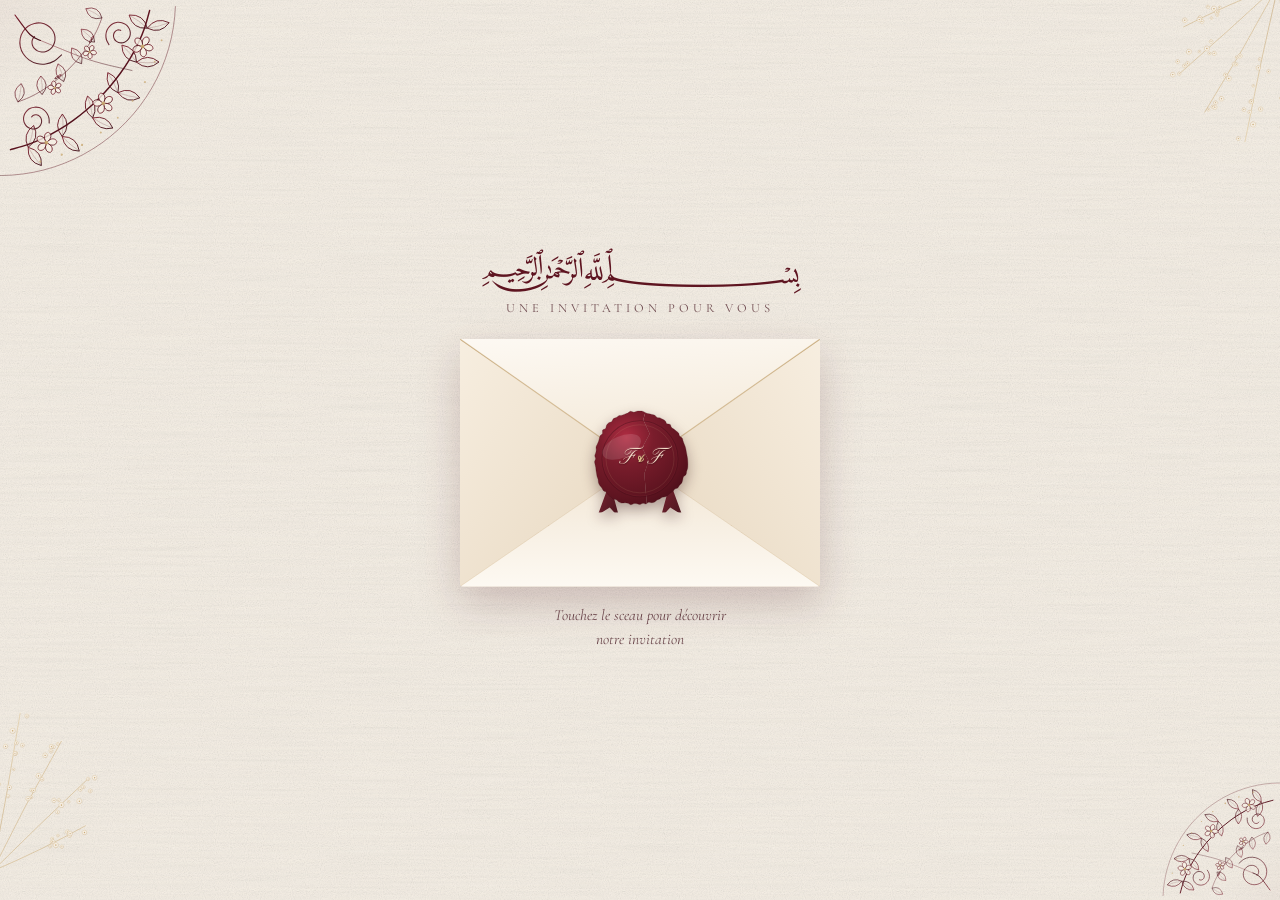
==== index.html @ d143662f "Invitation de mariage : faire-part numérique (enveloppe, 7 chapitres, RSVP)" ====
<!doctype html>
<html lang="fr" class="verrouille">
<head>
  <meta charset="utf-8">
  <meta name="viewport" content="width=device-width, initial-scale=1, viewport-fit=cover">
  <title>Ibrahima &amp; Fatima · 31 octobre 2026</title>
  <meta name="description" content="Ibrahima et Fatima ont la joie de vous inviter à leur union, le samedi 31 octobre 2026 à la Maison Madera, Almadies, Dakar.">
  <meta name="theme-color" content="#f6efe4">
  <meta property="og:type" content="website">
  <meta property="og:site_name" content="Ibrahima &amp; Fatima">
  <meta property="og:locale" content="fr_FR">
  <meta property="og:url" content="https://ibfaye-senatiq.github.io/invitation/">
  <meta property="og:title" content="Ibrahima &amp; Fatima · 31 octobre 2026">
  <meta property="og:description" content="Une belle histoire commence… Nous avons la joie de vous inviter à notre union.">
  <meta property="og:image" content="https://ibfaye-senatiq.github.io/invitation/assets/apercu.png">
  <meta property="og:image:width" content="1200">
  <meta property="og:image:height" content="630">
  <meta property="og:image:alt" content="Ibrahima &amp; Fatima — 31 octobre 2026">
  <meta name="twitter:card" content="summary_large_image">
  <meta name="robots" content="noindex">

  <link rel="preconnect" href="https://fonts.googleapis.com">
  <link rel="preconnect" href="https://fonts.gstatic.com" crossorigin>
  <link href="https://fonts.googleapis.com/css2?family=Amiri:wght@400;700&family=Cormorant+Garamond:ital,wght@0,400;0,500;0,600;1,400;1,500&family=Pinyon+Script&display=swap" rel="stylesheet">
  <link rel="stylesheet" href="style.css">
</head>
<body>

  <!-- ============ ÉCRAN DE CHARGEMENT ============ -->
  <div class="chargeur" id="chargeur" aria-hidden="true">
    <span class="monogramme">I<span>&amp;</span>F</span>
  </div>

  <!-- ============ 1 · L'ENVELOPPE ============ -->
  <section class="intro" id="intro" aria-label="Ouvrir l’invitation">
    <img class="filigrane coin tl" src="assets/filigrane-coin.svg" alt="">
    <img class="filigrane coin br petit" src="assets/filigrane-coin.svg" alt="">
    <img class="gypsophile gyps-hd" src="assets/gypsophile.svg" alt="">
    <img class="gypsophile gyps-bg" src="assets/gypsophile.svg" alt="">

    <div class="intro-interieur">
      <p class="bismillah" lang="ar" dir="rtl">&#xFDFD;</p>
      <p class="sur-titre">Une invitation pour vous</p>

      <div class="enveloppe" id="enveloppe">
        <!-- dos de l'enveloppe -->
        <svg class="env-fond" viewBox="0 0 320 220" preserveAspectRatio="none" aria-hidden="true">
          <defs>
            <linearGradient id="gradFond" x1="0" y1="0" x2=".4" y2="1">
              <stop offset="0" stop-color="#fdf8f1"/><stop offset="1" stop-color="#efe2cd"/>
            </linearGradient>
          </defs>
          <rect width="320" height="220" fill="url(#gradFond)"/>
        </svg>

        <!-- la lettre qui sort -->
        <div class="lettre" id="lettre">
          <div class="lettre-interieur">
            <span class="lettre-nom" data-cfg="prenoms.a">Ibrahima</span>
            <span class="lettre-amp">&amp;</span>
            <span class="lettre-nom" data-cfg="prenoms.b">Fatima</span>
            <span class="lettre-date" data-cfg="dateCourte">31 · 10 · 2026</span>
          </div>
        </div>

        <!-- poche avant -->
        <svg class="env-poche" viewBox="0 0 320 220" preserveAspectRatio="none" aria-hidden="true">
          <defs>
            <linearGradient id="gradPliG" x1="0" y1="0" x2="1" y2="1">
              <stop offset="0" stop-color="#f7eee0"/><stop offset="1" stop-color="#e7d7bf"/>
            </linearGradient>
            <linearGradient id="gradPliD" x1="1" y1="0" x2="0" y2="1">
              <stop offset="0" stop-color="#f7eee0"/><stop offset="1" stop-color="#e7d7bf"/>
            </linearGradient>
            <linearGradient id="gradPoche" x1="0" y1="1" x2="0" y2="0">
              <stop offset="0" stop-color="#fdf9f2"/><stop offset="1" stop-color="#f1e5d3"/>
            </linearGradient>
          </defs>
          <path d="M0 0 L160 110 L0 220 Z" fill="url(#gradPliG)"/>
          <path d="M320 0 L160 110 L320 220 Z" fill="url(#gradPliD)"/>
          <path d="M0 220 L160 110 L320 220 Z" fill="url(#gradPoche)"/>
          <path d="M0 0 L160 110 L320 0" fill="none" stroke="#b58f55" stroke-opacity=".45" stroke-width="1"/>
          <path d="M0 220 L160 110 L320 220" fill="none" stroke="#b58f55" stroke-opacity=".22" stroke-width=".8"/>
        </svg>

        <!-- rabat (deux faces pour l'animation 3D) -->
        <div class="rabat" id="rabat">
          <div class="rabat-face">
            <svg viewBox="0 0 320 112" preserveAspectRatio="none" aria-hidden="true">
              <defs>
                <linearGradient id="gradRabat" x1="0" y1="0" x2=".25" y2="1">
                  <stop offset="0" stop-color="#fdf9f3"/><stop offset="1" stop-color="#f3e8d7"/>
                </linearGradient>
              </defs>
              <path d="M0 0 H320 L160 112 Z" fill="url(#gradRabat)"/>
              <path d="M0 0 L160 112 L320 0" fill="none" stroke="#b58f55" stroke-opacity=".5" stroke-width="1"/>
            </svg>
          </div>
          <div class="rabat-dos">
            <svg viewBox="0 0 320 112" preserveAspectRatio="none" aria-hidden="true">
              <path d="M0 0 H320 L160 112 Z" fill="#e8d9c2"/>
              <path d="M0 0 L160 112 L320 0" fill="none" stroke="#b58f55" stroke-opacity=".3" stroke-width=".8"/>
            </svg>
          </div>
        </div>

        <!-- sceau de cire -->
        <div class="sceau-zone">
          <button class="sceau" id="sceau" type="button" aria-label="Ouvrir l’invitation">
            <img class="sceau-moitie sceau-gauche" src="assets/sceau.svg" alt="">
            <img class="sceau-moitie sceau-droite" src="assets/sceau.svg" alt="">
            <span class="sceau-monogramme" aria-hidden="true">I<b>&amp;</b>F</span>
          </button>
        </div>
      </div>

      <p class="indice" id="indice">Touchez le sceau pour découvrir<br>notre invitation</p>
    </div>
  </section>

  <!-- ============ LE SITE ============ -->
  <div class="site" id="site" aria-hidden="true">
    <div class="progression" aria-hidden="true"><i id="progression-barre"></i></div>

    <button class="bouton-menu" id="bouton-menu" type="button" aria-label="Ouvrir le menu" aria-expanded="false" aria-controls="menu">
      <span></span><span></span><span></span>
    </button>

    <nav class="menu" id="menu" aria-label="Sommaire">
      <div class="monogramme monogramme-menu" aria-hidden="true">I<span>&amp;</span>F</div>
      <div class="ornement ornement-clair" aria-hidden="true"><i></i><b></b><i></i></div>
      <ul>
        <li><a href="#accueil">Accueil</a></li>
        <li><a href="#notre-jour">Notre jour</a></li>
        <li><a href="#programme">Programme</a></li>
        <li><a href="#localisation">Localisation</a></li>
        <li><a href="#rsvp">RSVP</a></li>
      </ul>
      <p class="menu-date" data-cfg="dateCourte">31 · 10 · 2026</p>
    </nav>

    <main id="defilement">
      <!-- 2 · ACCUEIL -->
      <section class="panneau" id="accueil">
        <img class="filigrane coin tl" src="assets/filigrane-coin.svg" alt="">
        <img class="filigrane coin tr petit" src="assets/filigrane-coin.svg" alt="">

        <div class="panneau-interieur apparait">
          <p class="bismillah" lang="ar" dir="rtl">&#xFDFD;</p>
          <p class="sur-titre" data-cfg="textes.surTitreAccueil">Une belle histoire commence…</p>
          <h1 class="noms">
            <span data-cfg="prenoms.a">Ibrahima</span>
            <span class="amp">&amp;</span>
            <span data-cfg="prenoms.b">Fatima</span>
          </h1>
          <p class="sur-titre double" data-cfg="textes.sousTitreAccueil">ont la joie de vous inviter<br>à leur union</p>

          <div class="ornement" aria-hidden="true"><i></i><b></b><i></i></div>

          <p class="date-maitresse" data-cfg="dateLongue">Samedi 31 octobre 2026</p>
          <p class="sous-titre">
            <span data-cfg="heure">À partir de 16h</span><br>
            <span data-cfg="lieu.nom">Maison Madera</span> · <span data-cfg="lieu.detail">Almadies, Dakar · Sénégal</span>
          </p>

          <div class="compte-a-rebours" id="compte-a-rebours" aria-live="polite">
            <div><strong data-cd="j">--</strong><span>jours</span></div>
            <div><strong data-cd="h">--</strong><span>heures</span></div>
            <div><strong data-cd="m">--</strong><span>minutes</span></div>
          </div>

          <a class="bouton" href="#notre-jour">Découvrir notre jour
            <svg viewBox="0 0 24 24" aria-hidden="true"><path d="M5 12h14M13 6l6 6-6 6"/></svg>
          </a>
        </div>
      </section>

      <!-- 3 · NOTRE JOUR -->
      <section class="panneau panneau-photo" id="notre-jour">
        <div class="photo-haut" id="photo-haut" hidden></div>

        <div class="panneau-interieur apparait">
          <h2>Notre jour</h2>
          <div class="ornement" aria-hidden="true"><i></i><b></b><i></i></div>
          <p class="texte" data-cfg="textes.intro.0">Après un chemin guidé par la foi, le respect et l’amour, nous avons choisi de nous unir devant Allah et nos proches.</p>
          <p class="texte" data-cfg="textes.intro.1">Nous serions honorés de votre présence pour partager ce moment précieux avec nous.</p>
          <img class="gypsophile gyps-centre" src="assets/gypsophile.svg" alt="">
        </div>
      </section>

      <!-- 4 · PROGRAMME -->
      <section class="panneau" id="programme">
        <img class="filigrane coin tl petit" src="assets/filigrane-coin.svg" alt="">

        <div class="panneau-interieur apparait">
          <h2>Le programme</h2>
          <div class="ornement" aria-hidden="true"><i></i><b></b><i></i></div>
          <p class="sous-titre" data-cfg="programme.jour">Samedi 31 octobre 2026</p>
          <ol class="deroule" id="deroule"></ol>
        </div>
      </section>

      <!-- 5 · LOCALISATION -->
      <section class="panneau" id="localisation">

        <div class="panneau-interieur apparait">
          <h2>Localisation</h2>
          <div class="ornement" aria-hidden="true"><i></i><b></b><i></i></div>

          <div class="cadre-carte">
            <iframe id="carte" title="Plan d’accès" loading="lazy" referrerpolicy="no-referrer-when-downgrade"></iframe>
          </div>

          <p class="lieu">
            <svg viewBox="0 0 24 24" aria-hidden="true"><path d="M12 22s7-6.3 7-12a7 7 0 1 0-14 0c0 5.7 7 12 7 12z"/><circle cx="12" cy="10" r="2.5"/></svg>
            <span><strong data-cfg="lieu.nom">Maison Madera</strong><br><span data-cfg="lieu.detail">Almadies, Dakar · Sénégal</span></span>
          </p>

          <a class="bouton bouton-large" id="itineraire" href="#" target="_blank" rel="noopener">
            Voir l’itinéraire
            <svg viewBox="0 0 24 24" aria-hidden="true"><path d="M3 11l18-8-8 18-2-8z"/></svg>
          </a>
          <button class="lien-bouton" id="autres-applis" type="button">Ouvrir avec une autre application</button>
        </div>
      </section>

      <!-- 6 · RSVP -->
      <section class="panneau" id="rsvp">
        <img class="filigrane coin tr petit" src="assets/filigrane-coin.svg" alt="">

        <div class="panneau-interieur apparait">
          <h2>RSVP</h2>
          <div class="ornement" aria-hidden="true"><i></i><b></b><i></i></div>
          <p class="texte" data-cfg="textes.rsvp">Merci de nous confirmer votre présence<br>afin que nous puissions vous accueillir au mieux.</p>

          <form class="formulaire" id="formulaire-rsvp" novalidate>
            <label class="champ">
              <svg viewBox="0 0 24 24" aria-hidden="true"><circle cx="12" cy="8" r="4"/><path d="M4 21c0-4 4-6 8-6s8 2 8 6"/></svg>
              <input type="text" name="nom" id="rsvp-nom" placeholder="Nom et prénom *" autocomplete="name" required>
            </label>

            <fieldset class="choix">
              <legend class="sr-only">Serez-vous présent(e) ?</legend>
              <label class="option">
                <input type="radio" name="presence" id="rsvp-oui" value="Présent(e)">
                <span>Présent(e)</span>
              </label>
              <label class="option">
                <input type="radio" name="presence" id="rsvp-non" value="Absent(e)">
                <span>Absent(e)</span>
              </label>
            </fieldset>

            <p class="erreur" id="rsvp-erreur" role="alert"></p>

            <button class="bouton bouton-large bouton-bloc" type="submit" id="rsvp-envoyer">Confirmer ma présence</button>
          </form>

          <div class="confirmation" id="confirmation" hidden>
            <img class="mini-sceau" src="assets/sceau.svg" alt="">
            <p class="titre-script">Merci</p>
            <p class="texte" id="confirmation-texte">Votre réponse a bien été enregistrée.</p>
            <button class="lien-bouton" id="rsvp-encore" type="button">Envoyer une autre réponse</button>
          </div>
        </div>
      </section>

      <!-- 7 · VERSET -->
      <section class="panneau" id="verset">
        <img class="filigrane coin tl" src="assets/filigrane-coin.svg" alt="">
        <img class="filigrane coin tr" src="assets/filigrane-coin.svg" alt="">

        <div class="panneau-interieur apparait">
          <div class="ornement" aria-hidden="true"><i></i><b></b><i></i></div>
          <p class="verset-arabe" lang="ar" dir="rtl" data-cfg="verset.arabe">وَمِنْ آيَاتِهِ</p>
          <blockquote class="verset" data-cfg="verset.francais">« Et parmi Ses signes… »</blockquote>
          <p class="verset-ref" data-cfg="verset.reference">Coran 30:21</p>
          <div class="ornement" aria-hidden="true"><i></i><b></b><i></i></div>
          <p class="au-revoir" data-cfg="textes.auRevoir">À très bientôt</p>
          <p class="coeur" aria-hidden="true">
            <svg viewBox="0 0 24 24"><path d="M12 20s-7-4.4-7-10a4 4 0 0 1 7-2.6A4 4 0 0 1 19 10c0 5.6-7 10-7 10z"/></svg>
          </p>
        </div>
      </section>

      <!-- 8 · MERCI -->
      <section class="panneau panneau-merci" id="merci">

        <div class="panneau-interieur apparait">
          <img class="sceau-merci" src="assets/sceau.svg" alt="">
          <p class="titre-script">Merci</p>
          <p class="sur-titre double" data-cfg="textes.remerciement">pour votre présence<br>et vos prières</p>
          <div class="ornement" aria-hidden="true"><i></i><b></b><i></i></div>

          <p class="etiquette-contact" data-cfg="textes.contact">Une question ? Écrivez-nous</p>
          <div class="boutons-wa" id="boutons-wa"></div>

          <a class="lien-bouton" href="#accueil">Retour à l’accueil</a>
        </div>
      </section>
    </main>
  </div>

  <!-- Choix de l'application de cartes -->
  <div class="feuille" id="feuille-cartes" hidden>
    <div class="feuille-fond" data-fermer></div>
    <div class="feuille-panneau" role="dialog" aria-modal="true" aria-labelledby="feuille-titre">
      <p class="feuille-titre" id="feuille-titre">Ouvrir l’itinéraire avec</p>
      <a class="feuille-option" id="ouvrir-apple" target="_blank" rel="noopener">Plans (Apple)</a>
      <a class="feuille-option" id="ouvrir-google" target="_blank" rel="noopener">Google Maps</a>
      <a class="feuille-option" id="ouvrir-waze" target="_blank" rel="noopener">Waze</a>
      <button class="feuille-annuler" type="button" data-fermer>Annuler</button>
    </div>
  </div>

  <template id="icone-wa">
    <svg viewBox="0 0 24 24" aria-hidden="true"><path fill="currentColor" d="M20.5 3.5A11 11 0 0 0 3.2 16.7L2 22l5.4-1.4A11 11 0 0 0 20.5 3.5zM12 20a8.9 8.9 0 0 1-4.6-1.3l-.3-.2-3.2.8.9-3.1-.2-.3A9 9 0 1 1 12 20zm4.9-6.7c-.3-.1-1.6-.8-1.8-.9-.3-.1-.4-.1-.6.1l-.8 1c-.2.2-.3.2-.6.1a7.3 7.3 0 0 1-3.6-3.2c-.3-.5.3-.4.8-1.4.1-.2 0-.3 0-.4l-.8-2c-.2-.5-.4-.4-.6-.4h-.5a1 1 0 0 0-.7.3 3 3 0 0 0-.9 2.2 5.2 5.2 0 0 0 1.1 2.8 12 12 0 0 0 4.6 4c1.7.7 2.4.8 3.2.7.5-.1 1.6-.7 1.8-1.3.2-.6.2-1.2.2-1.3-.1-.2-.2-.2-.5-.3z"/></svg>
  </template>

  <script src="config.js"></script>
  <script src="script.js"></script>
</body>
</html>
---- style.css ----
/* =========================================================
   INVITATION DE MARIAGE
   Ivoire · encre bordeaux · filets dorés
   ---------------------------------------------------------
   Structure : la page ne défile pas, c'est <main> qui défile
   (cadre fixe de la taille de l'écran, chapitres plein écran,
   scroll-snap). Cela garde chaque page exactement à la hauteur
   du téléphone, y compris avec la barre d'adresse de Safari.
   ========================================================= */

:root {
  --ivoire: #f6efe4;
  --ivoire-2: #efe4d3;
  --papier: #fbf6ee;
  --bordeaux: #5e1420;
  --bordeaux-2: #7a1d2c;
  --bordeaux-nuit: #3f0b15;
  --or: #b58f55;
  --or-clair: #dcc08a;
  --encre: #4a1a22;
  --encre-douce: #6e4a4f;

  --serif: "Cormorant Garamond", "Times New Roman", serif;
  --script: "Pinyon Script", "Snell Roundhand", cursive;
  --arabe: "Amiri", "Geeza Pro", "Traditional Arabic", serif;

  --douceur: cubic-bezier(.22, .7, .2, 1);
}

*, *::before, *::after { box-sizing: border-box; }

html, body { height: 100%; overflow: hidden; }

html {
  -webkit-text-size-adjust: 100%;
  background: var(--ivoire);
}

body {
  margin: 0;
  color: var(--encre);
  font-family: var(--serif);
  font-size: 18px;
  line-height: 1.55;
  -webkit-font-smoothing: antialiased;
  background: var(--ivoire) url("assets/papier.svg") repeat;
  background-size: 600px;
}

img { display: block; max-width: 100%; }
button { font: inherit; color: inherit; }

.sr-only {
  position: absolute; width: 1px; height: 1px; overflow: hidden;
  clip: rect(0 0 0 0); white-space: nowrap; border: 0; padding: 0; margin: -1px;
}

/* =========================================================
   ORNEMENTS
   .filigrane.coin     → coin de page (mirroir selon tl/tr/bl/br)
   .filigrane.bordure  → guirlande posée en bas de page
   ========================================================= */
.filigrane {
  position: absolute;
  height: auto;
  pointer-events: none;
  user-select: none;
  z-index: 0;
  --miroir: scale(1);
  transform: var(--miroir) scale(.96);
  opacity: 0;
  transition: opacity 1.2s ease, transform 1.6s var(--douceur);
}
.coin { width: clamp(150px, 44vw, 300px); top: 0; left: 0; }
.coin.petit { width: clamp(110px, 30vw, 200px); }
.bordure { width: clamp(190px, 56vw, 330px); bottom: 0; right: 0; }
.bordure.petit { width: clamp(150px, 44vw, 250px); }

.coin.tr { top: 0; right: 0; left: auto; --miroir: scaleX(-1); }
.coin.bl { bottom: 0; left: 0; top: auto; --miroir: scaleY(-1); }
.coin.br { bottom: 0; right: 0; top: auto; left: auto; --miroir: scale(-1); }
.bordure.bl { bottom: 0; left: 0; right: auto; --miroir: scaleX(-1); }
.bordure.tr { top: 0; right: 0; bottom: auto; --miroir: scaleY(-1); }

.est-visible > .filigrane,
.intro.prete .filigrane { opacity: 1; transform: var(--miroir); }
.intro.prete .gypsophile { opacity: .92; }

.gypsophile {
  position: absolute; pointer-events: none; user-select: none;
  width: clamp(110px, 32vw, 190px);
  opacity: 0; transition: opacity 1.8s ease .4s;
}
.gyps-hd { top: -3%; right: -5%; transform: rotate(196deg); }
.gyps-bg { bottom: 2%; left: -6%; transform: rotate(14deg); }
.gyps-centre { position: relative; width: 120px; margin: 18px auto -10px; opacity: .85; }

/* Ornements typographiques ---------------------------------- */
.ornement {
  display: flex; align-items: center; justify-content: center; gap: 10px;
  margin: 18px auto;
  color: var(--or);
}
.ornement i {
  display: block; width: 62px; height: 1px;
  background: linear-gradient(90deg, transparent, currentColor);
}
.ornement i:last-child { transform: scaleX(-1); }
.ornement b {
  width: 7px; height: 7px; transform: rotate(45deg);
  border: 1px solid currentColor; background: var(--bordeaux);
}
.ornement-clair { color: var(--or-clair); }
.ornement-clair b { background: transparent; }

.monogramme {
  font-family: var(--script);
  font-size: 54px; line-height: 1;
  color: var(--bordeaux);
}
.monogramme span { font-size: .58em; color: var(--or); margin: 0 .06em; }

/* =========================================================
   CHARGEMENT
   ========================================================= */
.chargeur {
  position: fixed; inset: 0; z-index: 100;
  display: grid; place-items: center;
  background: var(--ivoire) url("assets/papier.svg") repeat;
  background-size: 600px;
  transition: opacity .8s ease, visibility .8s;
}
.chargeur.cache { opacity: 0; visibility: hidden; }
.chargeur .monogramme { animation: respire 1.8s ease-in-out infinite; }
@keyframes respire { 50% { opacity: .3; } }

.bismillah {
  margin: 0;
  font-family: var(--arabe);
  font-size: min(28px, calc((100vw - 64px) / 14.5));
  line-height: 1.5;
  color: var(--bordeaux);
}

/* =========================================================
   1 · ENVELOPPE
   ========================================================= */
.intro {
  position: fixed; inset: 0; z-index: 50;
  display: grid; place-items: center;
  overflow: hidden;
  padding: 22px 16px;
  background: var(--ivoire) url("assets/papier.svg") repeat;
  background-size: 600px;
  transition: opacity 1.1s ease, visibility 1.1s, transform 1.4s var(--douceur);
}
.intro.quitte { opacity: 0; transform: scale(1.06); visibility: hidden; }

.intro-interieur {
  position: relative; z-index: 1;
  display: flex; flex-direction: column; align-items: center;
  text-align: center;
  width: 100%;
}

.sur-titre {
  margin: 6px 0 0;
  font-size: 12.5px; letter-spacing: .32em; text-transform: uppercase;
  color: var(--encre-douce);
  line-height: 1.9;
}
.sur-titre.double { letter-spacing: .22em; font-size: 13px; }

/* --- enveloppe 3D --- */
.enveloppe {
  position: relative;
  width: min(82vw, 360px);
  aspect-ratio: 320 / 220;
  margin: 18px 0 6px;
  perspective: 1100px;
  filter: drop-shadow(0 16px 20px rgba(63, 11, 21, .20));
}
.env-fond, .env-poche {
  position: absolute; inset: 0; width: 100%; height: 100%;
  pointer-events: none; user-select: none;
}
.env-fond { z-index: 0; border-radius: 3px; }
.env-poche { z-index: 2; }

/* la lettre */
.lettre {
  position: absolute;
  left: 9%; right: 9%; top: 16%; height: 62%;
  z-index: 1;
  background: var(--papier) url("assets/papier.svg") center / 320px;
  border-radius: 2px;
  box-shadow: 0 2px 12px rgba(63, 11, 21, .16);
  transition: transform 1.25s var(--douceur);
  display: grid; place-items: center;
}
.lettre-interieur {
  position: absolute; inset: 6px;
  border: 1px solid rgba(181, 143, 85, .55);
  display: flex; flex-direction: column; align-items: center; justify-content: center;
}
.lettre-nom {
  font-family: var(--script);
  font-size: clamp(26px, 7.6vw, 36px);
  line-height: 1.06; color: var(--bordeaux);
}
.lettre-amp { font-family: var(--script); color: var(--or); font-size: 20px; line-height: 1; }
.lettre-date { margin-top: 6px; font-size: 11px; letter-spacing: .3em; color: var(--encre-douce); }

/* le rabat */
.rabat {
  position: absolute; top: 0; left: 0;
  width: 100%; height: 51%;
  z-index: 3;
  transform-style: preserve-3d;
  transform-origin: top center;
  transition: transform .75s var(--douceur);
}
.rabat-face, .rabat-dos {
  position: absolute; inset: 0;
  backface-visibility: hidden;
  -webkit-backface-visibility: hidden;
}
.rabat-face svg, .rabat-dos svg { width: 100%; height: 100%; display: block; }
.rabat-dos { transform: rotateY(180deg); }

/* le sceau */
.sceau-zone {
  position: absolute; left: 50%; top: 50%;
  transform: translate(-50%, -50%);
  z-index: 4;
  width: 30%;
  aspect-ratio: 1;
}
.sceau {
  position: relative;
  width: 100%; height: 100%;
  border: 0; padding: 0; background: none; cursor: pointer;
  -webkit-tap-highlight-color: transparent;
  filter: drop-shadow(0 6px 7px rgba(40, 6, 12, .35));
  animation: invite 2.8s ease-in-out infinite;
}
.sceau:focus-visible { outline: 2px solid var(--or); outline-offset: 5px; border-radius: 50%; }
.sceau-moitie {
  position: absolute; inset: 0; width: 100%; height: 100%;
  transition: transform .9s var(--douceur), opacity .8s ease;
}
/* fissure en zigzag au centre de la cire */
.sceau-gauche  { clip-path: polygon(0 0, 57% 0, 53% 14%, 59% 27%, 52% 40%, 58% 52%, 54% 64%, 57% 100%, 0 100%); }
.sceau-droite  { clip-path: polygon(57% 0, 100% 0, 100% 100%, 57% 100%, 54% 64%, 58% 52%, 52% 40%, 59% 27%, 53% 14%); }
.sceau-monogramme {
  position: absolute; inset: 0;
  display: flex; align-items: center; justify-content: center;
  gap: .04em;
  font-family: var(--script);
  font-size: clamp(16px, 4.6vw, 23px);
  line-height: 1;
  color: #f6dfca;
  text-shadow: 0 1px 1px rgba(40, 6, 12, .5), 0 -1px 1px rgba(255, 255, 255, .16);
  pointer-events: none;
  transition: opacity .45s ease;
}
.sceau-monogramme b { font-size: .62em; color: var(--or-clair); margin: 0 .05em; }

@keyframes invite {
  0%, 100% { transform: scale(1); }
  50%      { transform: scale(1.05); }
}

.indice {
  margin: 10px 0 0;
  font-size: 15.5px; font-style: italic; color: var(--encre-douce);
  animation: respire 2.8s ease-in-out infinite;
  transition: opacity .5s ease;
}

/* --- séquence d'ouverture --- */
.enveloppe.brise .sceau { animation: none; cursor: default; }
.enveloppe.brise .sceau-gauche { transform: translate(-26%, 30%) rotate(-26deg); opacity: 0; }
.enveloppe.brise .sceau-droite { transform: translate(26%, 36%) rotate(22deg); opacity: 0; }
.enveloppe.brise .sceau-monogramme { opacity: 0; transition: opacity .4s ease; }
.intro:has(.enveloppe.brise) .indice { opacity: 0; animation: none; }

.enveloppe.ouvre .rabat { transform: rotateX(-174deg); z-index: 0; }
.enveloppe.lettre-sort .lettre { transform: translateY(-56%); }

/* =========================================================
   LE SITE
   ========================================================= */
.site { opacity: 0; transition: opacity 1.2s ease; }
.site.visible { opacity: 1; }

main {
  position: fixed; inset: 0;
  overflow-x: hidden; overflow-y: auto;
  scroll-snap-type: y mandatory;
  scroll-behavior: smooth;
  overscroll-behavior-y: none;
  -webkit-overflow-scrolling: touch;
}
html.verrouille main { overflow: hidden; }

.progression {
  position: fixed; top: 0; left: 0; right: 0; height: 2px;
  z-index: 45; background: rgba(181, 143, 85, .18);
}
.progression i {
  display: block; height: 100%; width: 0;
  background: linear-gradient(90deg, var(--or-clair), var(--or));
  transition: width .2s linear;
}

/* --- chapitre --- */
.panneau {
  position: relative;
  min-height: 100%;
  display: flex; flex-direction: column; align-items: center; justify-content: center;
  padding: 76px 18px 66px;
  overflow: hidden;
  text-align: center;
  scroll-snap-align: start;
}
/* double filet doré : le cadre « carte gravée » */
.panneau::before {
  content: ""; position: absolute; inset: 12px;
  border: 1px solid rgba(181, 143, 85, .38);
  pointer-events: none; z-index: 0;
}
.panneau::after {
  content: ""; position: absolute; inset: 17px;
  border: 1px solid rgba(181, 143, 85, .16);
  pointer-events: none; z-index: 0;
}

.panneau-interieur {
  position: relative; z-index: 1;
  width: 100%; max-width: 430px;
}

.apparait { opacity: 0; transition: opacity 1.2s ease .18s; }
.est-visible > .apparait { opacity: 1; }

/* « Faites défiler » */
.indice-defilement {
  position: absolute; left: 50%; bottom: max(16px, env(safe-area-inset-bottom));
  transform: translateX(-50%);
  z-index: 2;
  display: flex; flex-direction: column; align-items: center; gap: 1px;
  padding: 6px 14px;
  background: none; border: 0; cursor: pointer;
  font-size: 10.5px; letter-spacing: .3em; text-transform: uppercase; color: var(--encre-douce);
  -webkit-tap-highlight-color: transparent;
}
.indice-defilement svg {
  width: 19px; height: 19px; fill: none; stroke: var(--bordeaux);
  stroke-width: 1.4; animation: glisse 2.2s ease-in-out infinite;
}
@keyframes glisse { 50% { transform: translateY(5px); } }

/* --- typographie des chapitres --- */
h2 {
  margin: 0;
  font-weight: 500;
  font-size: 21px;
  letter-spacing: .34em;
  text-transform: uppercase;
  color: var(--bordeaux);
  text-indent: .34em;
}

.noms {
  margin: 6px 0 8px;
  font-family: var(--script);
  font-weight: 400;
  color: var(--bordeaux);
  font-size: clamp(46px, 13.4vw, 76px);
  line-height: 1.02;
  display: flex; flex-direction: column; align-items: center;
}
.noms .amp { font-size: .55em; color: var(--or); line-height: 1.1; margin: 2px 0; }

#accueil .bismillah { margin-bottom: 2px; }
#accueil .ornement { margin: 14px auto; }

.date-maitresse {
  margin: 0;
  font-size: 19px; letter-spacing: .2em; text-transform: uppercase;
  color: var(--bordeaux); font-weight: 500;
}
.sous-titre { margin: 7px 0 0; font-size: 16.5px; color: var(--encre-douce); line-height: 1.5; }

.texte { margin: 0 0 15px; font-size: 18.5px; color: var(--encre); }
.titre-script {
  margin: 4px 0; font-family: var(--script);
  font-size: 62px; line-height: 1.1; color: var(--bordeaux);
}

/* --- compte à rebours --- */
.compte-a-rebours {
  display: flex; justify-content: center; gap: 10px;
  margin: 16px 0 18px;
}
.compte-a-rebours div {
  min-width: 62px; padding: 7px 6px 5px;
  border: 1px solid rgba(181, 143, 85, .5);
  border-radius: 999px 999px 9px 9px;
  background: rgba(255, 255, 255, .45);
}
.compte-a-rebours strong {
  display: block; font-size: 20px; font-weight: 500; color: var(--bordeaux);
  line-height: 1.15; font-variant-numeric: tabular-nums;
}
.compte-a-rebours span {
  font-size: 10px; letter-spacing: .18em; text-transform: uppercase; color: var(--encre-douce);
}
.compte-a-rebours.arrive {
  display: block; font-style: italic; color: var(--bordeaux); font-size: 18px;
}

/* --- boutons --- */
.bouton {
  display: inline-flex; align-items: center; justify-content: center; gap: 12px;
  padding: 13px 26px;
  border: 0; border-radius: 999px;
  background: var(--bordeaux);
  color: var(--ivoire);
  font-size: 12.5px; letter-spacing: .22em; text-transform: uppercase; font-weight: 600;
  text-decoration: none; cursor: pointer;
  box-shadow: 0 10px 22px -12px rgba(63, 11, 21, .8);
  transition: transform .25s ease, background .25s ease;
  -webkit-tap-highlight-color: transparent;
}
.bouton:hover { background: var(--bordeaux-2); }
.bouton:active { transform: scale(.97); }
.bouton:focus-visible { outline: 2px solid var(--or); outline-offset: 3px; }
.bouton svg {
  width: 17px; height: 17px; fill: none; stroke: currentColor;
  stroke-width: 1.6; stroke-linecap: round; stroke-linejoin: round;
}
.bouton-large { padding: 16px 30px; font-size: 13px; }
.bouton-bloc { width: 100%; }
.bouton[disabled] { opacity: .6; pointer-events: none; }

.lien-bouton {
  display: inline-block; margin: 14px auto 0;
  background: none; border: 0; padding: 6px;
  color: var(--encre-douce); font-size: 15.5px; font-style: italic;
  text-decoration: underline; text-decoration-color: rgba(181, 143, 85, .6);
  text-underline-offset: 4px; cursor: pointer;
}

/* --- Notre jour ---------------------------------------------------------
   La photo est un emplacement OPTIONNEL : hauteur fixe + recadrage + fondu
   vers le papier, pour que le panneau tienne debout quelle que soit la photo
   (portrait, paysage, carrée) et même sans photo du tout. */
.panneau-photo { justify-content: flex-start; padding-top: 0; }
/* sans photo, le chapitre se comporte comme les autres : contenu centré */
.panneau-photo:not(.avec-photo) { justify-content: center; padding-top: 76px; }
.photo-haut {
  position: relative; z-index: 0;
  width: calc(100% + 36px); max-width: 640px;
  margin: 0 -18px;
}
.photo-haut img {
  display: block; width: 100%;
  height: clamp(210px, 42vh, 400px);
  object-fit: cover;
  object-position: var(--cadrage, 50% 32%);
  /* apparition à la fin du chargement, indépendamment du défilement :
     une photo en tête de chapitre ne doit jamais rester invisible */
  opacity: 0; transition: opacity 1.1s ease;
  /* le bas de la photo se dissout dans le papier : pas de raccord visible */
  -webkit-mask-image: linear-gradient(to bottom, #000 46%, rgba(0, 0, 0, .5) 78%, transparent 100%);
  mask-image: linear-gradient(to bottom, #000 46%, rgba(0, 0, 0, .5) 78%, transparent 100%);
}
.photo-haut img.chargee { opacity: 1; }
.photo-haut + .panneau-interieur { margin-top: -34px; }
.panneau-photo .apparait { opacity: 1; }

/* --- Programme --- */
.deroule {
  list-style: none; margin: 24px auto 0; padding: 0;
  max-width: 330px; position: relative; text-align: left;
}
.deroule::before {
  content: ""; position: absolute; left: 24px; top: 28px; bottom: 28px; width: 1px;
  background: linear-gradient(var(--or), rgba(181, 143, 85, .2));
}
.deroule li {
  position: relative;
  display: grid; grid-template-columns: 50px 1fr; column-gap: 16px; align-items: center;
  padding: 10px 0;
  opacity: 0; transition: opacity .9s ease;
}
.est-visible .deroule li { opacity: 1; }
.est-visible .deroule li:nth-child(1) { transition-delay: .3s; }
.est-visible .deroule li:nth-child(2) { transition-delay: .45s; }
.est-visible .deroule li:nth-child(3) { transition-delay: .6s; }
.est-visible .deroule li:nth-child(4) { transition-delay: .75s; }
.est-visible .deroule li:nth-child(5) { transition-delay: .9s; }
.est-visible .deroule li:nth-child(6) { transition-delay: 1.05s; }

.etape-icone {
  grid-row: span 2;
  width: 50px; height: 50px; border-radius: 50%;
  display: grid; place-items: center;
  background: #f2e2dc;
  border: 1px solid rgba(181, 143, 85, .45);
  color: var(--bordeaux);
  position: relative; z-index: 1;
}
.etape-icone svg {
  width: 23px; height: 23px; fill: none; stroke: currentColor;
  stroke-width: 1.4; stroke-linecap: round; stroke-linejoin: round;
}
.etape-heure {
  font-size: 14px; letter-spacing: .2em; text-transform: uppercase;
  color: var(--or); font-weight: 600;
}
.etape-libelle { font-size: 20px; color: var(--bordeaux); line-height: 1.2; }

/* --- Localisation --- */
.cadre-carte {
  position: relative;
  margin: 8px 0 20px;
  border-radius: 12px; overflow: hidden;
  aspect-ratio: 16 / 10;
  background: var(--ivoire-2);
  border: 1px solid rgba(181, 143, 85, .45);
  box-shadow: 0 14px 28px -20px rgba(63, 11, 21, .6);
}
.cadre-carte iframe {
  position: absolute; inset: 0; width: 100%; height: 100%; border: 0;
  filter: sepia(.26) saturate(.85) contrast(.98);
}
.lieu {
  display: flex; align-items: flex-start; justify-content: center; gap: 10px;
  margin: 0 0 20px; text-align: left; font-size: 17.5px;
}
.lieu svg {
  flex: none; width: 21px; height: 21px; margin-top: 3px;
  fill: none; stroke: var(--bordeaux); stroke-width: 1.5;
}
.lieu strong { color: var(--bordeaux); font-weight: 600; }

/* --- RSVP --- */
.formulaire { margin-top: 8px; text-align: left; }
.champ {
  display: flex; align-items: center; gap: 12px;
  padding: 0 15px;
  border: 1px solid rgba(181, 143, 85, .55); border-radius: 11px;
  background: rgba(255, 255, 255, .6);
  transition: border-color .2s ease, box-shadow .2s ease;
}
.champ:focus-within { border-color: var(--bordeaux); box-shadow: 0 0 0 3px rgba(94, 20, 32, .09); }
.champ svg { flex: none; width: 20px; height: 20px; fill: none; stroke: var(--encre-douce); stroke-width: 1.5; }
.champ input {
  flex: 1; min-width: 0;
  padding: 15px 0;
  border: 0; outline: 0; background: transparent;
  font: inherit; font-size: 17.5px; color: var(--encre);
}
.champ input::placeholder { color: #9b7f80; }

.choix {
  display: grid; grid-template-columns: 1fr 1fr; gap: 11px;
  margin: 13px 0 0; padding: 0; border: 0;
}
.option { position: relative; cursor: pointer; }
.option input { position: absolute; inset: 0; opacity: 0; margin: 0; cursor: pointer; }
.option span {
  display: flex; align-items: center; justify-content: center; gap: 9px;
  padding: 13px 9px;
  border: 1px solid rgba(181, 143, 85, .55); border-radius: 11px;
  background: rgba(255, 255, 255, .45);
  font-size: 17.5px;
  transition: background .25s ease, color .25s ease, border-color .25s ease;
}
.option span::before {
  content: ""; width: 15px; height: 15px; border-radius: 50%;
  border: 1.5px solid var(--or);
  transition: background .25s ease, box-shadow .25s ease;
}
.option input:checked + span {
  background: var(--bordeaux); color: var(--ivoire); border-color: var(--bordeaux);
}
.option input:checked + span::before {
  background: var(--or-clair); border-color: var(--or-clair);
  box-shadow: inset 0 0 0 3px var(--bordeaux);
}
.option input:focus-visible + span { outline: 2px solid var(--or); outline-offset: 2px; }

.erreur {
  min-height: 1.4em; margin: 9px 0 6px;
  font-size: 14.5px; font-style: italic; color: #a3283a; text-align: center;
}

.confirmation { animation: apparition .9s ease both; }
@keyframes apparition { from { opacity: 0; } }
.mini-sceau { width: 88px; margin: 0 auto 4px; }

/* --- Verset --- */
.verset-arabe {
  margin: 6px 0 16px;
  font-family: var(--arabe);
  font-size: clamp(20px, 5.6vw, 25px);
  line-height: 2.05;
  color: var(--bordeaux);
}
.verset {
  margin: 0; font-style: italic; font-size: 19px; line-height: 1.65; color: var(--encre);
}
.verset-ref {
  margin: 13px 0 0;
  font-size: 13px; letter-spacing: .26em; text-transform: uppercase;
  color: var(--or); font-weight: 600;
}
.au-revoir {
  margin: 0; font-family: var(--script);
  font-size: 44px; line-height: 1.2; color: var(--bordeaux);
}
.coeur { margin: 4px 0 0; }
.coeur svg {
  width: 23px; height: 23px; margin: 0 auto;
  fill: none; stroke: var(--bordeaux); stroke-width: 1.4;
}

/* --- Merci --- */
.panneau-merci {
  background:
    radial-gradient(ellipse at 50% 42%, rgba(255, 255, 255, .55), transparent 68%),
    var(--ivoire) url("assets/papier.svg") repeat;
  background-size: auto, 600px;
}
.sceau-merci { width: 112px; margin: 0 auto 0; filter: drop-shadow(0 6px 8px rgba(40, 6, 12, .25)); }
.etiquette-contact {
  margin: 4px 0 12px; font-size: 15.5px; font-style: italic; color: var(--encre-douce);
}
.boutons-wa { display: flex; justify-content: center; gap: 11px; flex-wrap: wrap; }
.wa-btn {
  display: inline-flex; align-items: center; gap: 9px;
  padding: 10px 19px;
  border: 1px solid rgba(94, 20, 32, .32); border-radius: 999px;
  background: rgba(255, 255, 255, .6);
  color: var(--bordeaux); text-decoration: none;
  font-size: 16.5px; font-weight: 600;
  transition: background .25s ease, transform .25s ease;
}
.wa-btn:hover { background: #fff; }
.wa-btn:active { transform: scale(.96); }
.wa-btn svg { width: 21px; height: 21px; }

/* =========================================================
   MENU
   ========================================================= */
.bouton-menu {
  position: fixed;
  top: max(14px, env(safe-area-inset-top));
  right: max(14px, env(safe-area-inset-right));
  z-index: 40;
  width: 44px; height: 44px; border-radius: 50%;
  border: 1px solid rgba(181, 143, 85, .5);
  background: rgba(246, 239, 228, .82);
  -webkit-backdrop-filter: blur(6px); backdrop-filter: blur(6px);
  display: grid; place-content: center; gap: 5px;
  cursor: pointer;
  transition: background .3s ease, border-color .3s ease;
}
.bouton-menu span {
  display: block; width: 17px; height: 1.5px; background: var(--bordeaux);
  transition: transform .35s var(--douceur), opacity .25s ease, background .3s ease;
}
.menu-ouvert .bouton-menu { background: transparent; border-color: rgba(220, 192, 138, .55); }
.menu-ouvert .bouton-menu span { background: var(--ivoire); }
.menu-ouvert .bouton-menu span:nth-child(1) { transform: translateY(6.5px) rotate(45deg); }
.menu-ouvert .bouton-menu span:nth-child(2) { opacity: 0; }
.menu-ouvert .bouton-menu span:nth-child(3) { transform: translateY(-6.5px) rotate(-45deg); }

.menu {
  position: fixed; inset: 0; z-index: 30;
  display: flex; flex-direction: column; align-items: center; justify-content: center;
  background:
    radial-gradient(ellipse at 50% 28%, rgba(154, 44, 59, .42), transparent 62%),
    var(--bordeaux-nuit);
  opacity: 0; visibility: hidden;
  transition: opacity .5s ease, visibility .5s;
}
.menu-ouvert .menu { opacity: 1; visibility: visible; }
.monogramme-menu { font-size: 62px; color: var(--ivoire); }
.monogramme-menu span { color: var(--or-clair); }
.menu ul { list-style: none; margin: 0; padding: 0; text-align: center; }
.menu li { opacity: 0; transition: opacity .5s ease; }
.menu-ouvert .menu li { opacity: 1; }
.menu-ouvert .menu li:nth-child(2) { transition-delay: .06s; }
.menu-ouvert .menu li:nth-child(3) { transition-delay: .12s; }
.menu-ouvert .menu li:nth-child(4) { transition-delay: .18s; }
.menu-ouvert .menu li:nth-child(5) { transition-delay: .24s; }
.menu a {
  display: block; padding: 11px 24px;
  color: var(--ivoire); text-decoration: none;
  font-size: 18px; letter-spacing: .24em; text-transform: uppercase;
}
.menu a:hover, .menu a:focus-visible { color: var(--or-clair); }
.menu-date {
  margin: 18px 0 0; font-size: 12px; letter-spacing: .34em;
  color: rgba(246, 239, 228, .55);
}

/* =========================================================
   FEUILLE « CHOISIR L'APPLICATION DE CARTES »
   ========================================================= */
.feuille {
  position: fixed; inset: 0; z-index: 60;
  display: flex; align-items: flex-end; justify-content: center;
}
.feuille[hidden] { display: none; }
.feuille-fond {
  position: absolute; inset: 0; background: rgba(40, 8, 14, .45);
  animation: apparition .3s ease both;
}
.feuille-panneau {
  position: relative;
  width: 100%; max-width: 430px;
  margin: 0 12px max(12px, env(safe-area-inset-bottom));
  padding: 17px 13px 13px;
  background: var(--papier);
  border-radius: 18px;
  box-shadow: 0 -10px 40px rgba(40, 8, 14, .3);
  animation: monte .4s var(--douceur) both;
  text-align: center;
}
@keyframes monte { from { transform: translateY(100%); } }
.feuille-titre {
  margin: 0 0 9px; font-size: 12px; letter-spacing: .24em;
  text-transform: uppercase; color: var(--encre-douce);
}
.feuille-option, .feuille-annuler {
  display: block; width: 100%;
  padding: 14px; margin-top: 7px;
  border-radius: 11px;
  font-size: 17.5px; text-decoration: none; cursor: pointer;
}
.feuille-option {
  background: #fff; color: var(--bordeaux);
  border: 1px solid rgba(181, 143, 85, .4); font-weight: 600;
}
.feuille-annuler { background: transparent; border: 0; color: var(--encre-douce); font-style: italic; }

/* =========================================================
   ADAPTATIONS
   ========================================================= */
@media (min-width: 768px) {
  body { font-size: 19px; }
  .panneau { padding: 110px 40px 90px; }
  .panneau-interieur { max-width: 520px; }
  h2 { font-size: 25px; }
  .noms { font-size: clamp(64px, 8vw, 84px); }
  .env-poche, .env-fond { border-radius: 4px; }
}

@media (max-height: 660px) {
  .panneau { padding: 62px 16px 54px; }
  .ornement { margin: 11px auto; }
  .bismillah { font-size: min(23px, calc((100vw - 64px) / 14.5)); }
  .noms { font-size: clamp(38px, 11vw, 60px); margin: 2px 0 4px; }
  .sur-titre { font-size: 11.5px; }
  .sur-titre.double { font-size: 12px; }
  .date-maitresse { font-size: 17px; }
  .sous-titre { font-size: 15.5px; }
  .compte-a-rebours { margin: 10px 0 12px; }
  .compte-a-rebours div { min-width: 55px; padding: 5px 4px 3px; }
  .compte-a-rebours strong { font-size: 17px; }
  .compte-a-rebours span { font-size: 9.5px; }
  .bouton { padding: 11px 22px; }
  .bouton-large { padding: 13px 26px; }
  .texte { font-size: 16.5px; margin-bottom: 10px; }
  .titre-script { font-size: 50px; }
  .deroule { margin-top: 14px; }
  .deroule li { padding: 7px 0; }
  .etape-libelle { font-size: 18px; }
  .cadre-carte { aspect-ratio: 2 / 1; margin-bottom: 13px; }
  .lieu { margin-bottom: 13px; font-size: 16px; }
  .verset-arabe { font-size: 18px; line-height: 1.85; margin-bottom: 10px; }
  .verset { font-size: 16.5px; line-height: 1.55; }
  .au-revoir { font-size: 36px; }
  .sceau-merci { width: 84px; }
  .indice-defilement { bottom: 8px; }
  .indice-defilement span { display: none; }
  .champ input { padding: 12px 0; }
  .option span { padding: 10px 8px; }
  .photo-haut img { height: clamp(180px, 36vh, 260px); }
  .photo-haut + .panneau-interieur { margin-top: -22px; }
  .gyps-centre { display: none; }
}

@media (prefers-reduced-motion: reduce) {
  main { scroll-behavior: auto; }
  *, *::before, *::after {
    animation-duration: .01ms !important;
    animation-iteration-count: 1 !important;
    transition-duration: .18s !important;
    transition-delay: 0s !important;
  }
}
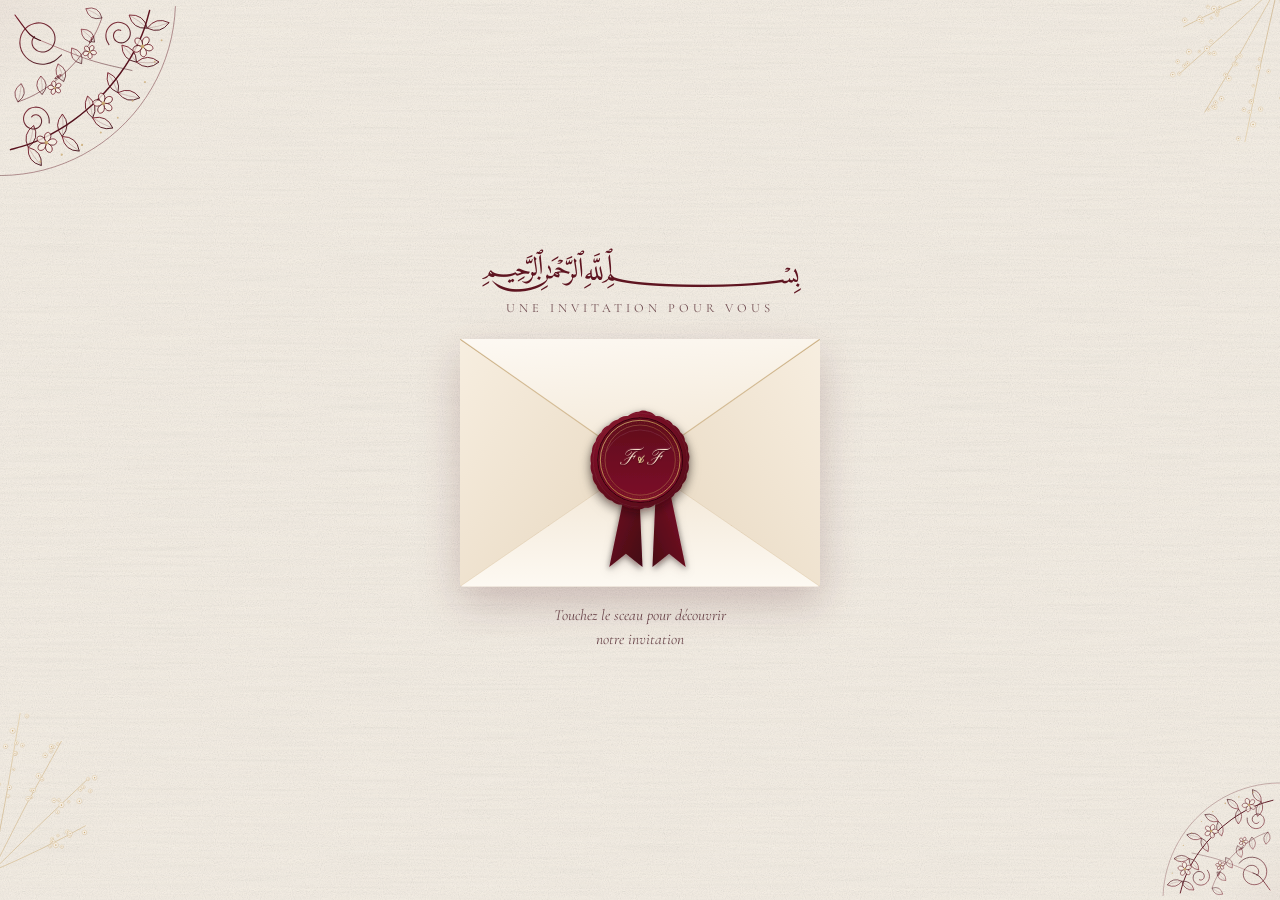
==== commit d179eaad: "Nouveau sceau (viewBox 500x580) : ancrage sur le médaillon, monogramme recentré, couture de fissure " ====
--- a/index.html
+++ b/index.html
@@ -3,19 +3,19 @@
 <head>
   <meta charset="utf-8">
   <meta name="viewport" content="width=device-width, initial-scale=1, viewport-fit=cover">
-  <title>Ibrahima &amp; Fatima · 31 octobre 2026</title>
-  <meta name="description" content="Ibrahima et Fatima ont la joie de vous inviter à leur union, le samedi 31 octobre 2026 à la Maison Madera, Almadies, Dakar.">
+  <title>Fadel &amp; Fatou Bintou · 9 janvier 2027</title>
+  <meta name="description" content="Fadel et Fatou Bintou ont la joie de vous inviter à leur union, le samedi 9 janvier 2027 à la Maison Madera, Almadies, Dakar.">
   <meta name="theme-color" content="#f6efe4">
   <meta property="og:type" content="website">
-  <meta property="og:site_name" content="Ibrahima &amp; Fatima">
+  <meta property="og:site_name" content="Fadel &amp; Fatou Bintou">
   <meta property="og:locale" content="fr_FR">
   <meta property="og:url" content="https://ibfaye-senatiq.github.io/invitation/">
-  <meta property="og:title" content="Ibrahima &amp; Fatima · 31 octobre 2026">
-  <meta property="og:description" content="Une belle histoire commence… Nous avons la joie de vous inviter à notre union.">
+  <meta property="og:title" content="Fadel &amp; Fatou Bintou · 9 janvier 2027">
+  <meta property="og:description" content="Une belle histoire commence… Nous avons la joie de vous inviter à notre union. Samedi 9 janvier 2027, Maison Madera, Almadies, Dakar.">
   <meta property="og:image" content="https://ibfaye-senatiq.github.io/invitation/assets/apercu.png">
   <meta property="og:image:width" content="1200">
   <meta property="og:image:height" content="630">
-  <meta property="og:image:alt" content="Ibrahima &amp; Fatima — 31 octobre 2026">
+  <meta property="og:image:alt" content="Fadel &amp; Fatou Bintou — 9 janvier 2027">
   <meta name="twitter:card" content="summary_large_image">
   <meta name="robots" content="noindex">
 
@@ -56,10 +56,10 @@
         <!-- la lettre qui sort -->
         <div class="lettre" id="lettre">
           <div class="lettre-interieur">
-            <span class="lettre-nom" data-cfg="prenoms.a">Ibrahima</span>
+            <span class="lettre-nom" data-cfg="prenoms.a">Fadel</span>
             <span class="lettre-amp">&amp;</span>
-            <span class="lettre-nom" data-cfg="prenoms.b">Fatima</span>
-            <span class="lettre-date" data-cfg="dateCourte">31 · 10 · 2026</span>
+            <span class="lettre-nom" data-cfg="prenoms.b">Fatou Bintou</span>
+            <span class="lettre-date" data-cfg="dateCourte">9 · 1 · 2027</span>
           </div>
         </div>
 
@@ -107,6 +107,7 @@
         <!-- sceau de cire -->
         <div class="sceau-zone">
           <button class="sceau" id="sceau" type="button" aria-label="Ouvrir l’invitation">
+            <img class="sceau-entier" src="assets/sceau.svg" alt="">
             <img class="sceau-moitie sceau-gauche" src="assets/sceau.svg" alt="">
             <img class="sceau-moitie sceau-droite" src="assets/sceau.svg" alt="">
             <span class="sceau-monogramme" aria-hidden="true">I<b>&amp;</b>F</span>
@@ -136,7 +137,7 @@
         <li><a href="#localisation">Localisation</a></li>
         <li><a href="#rsvp">RSVP</a></li>
       </ul>
-      <p class="menu-date" data-cfg="dateCourte">31 · 10 · 2026</p>
+      <p class="menu-date" data-cfg="dateCourte">9 · 1 · 2027</p>
     </nav>
 
     <main id="defilement">
@@ -149,15 +150,15 @@
           <p class="bismillah" lang="ar" dir="rtl">&#xFDFD;</p>
           <p class="sur-titre" data-cfg="textes.surTitreAccueil">Une belle histoire commence…</p>
           <h1 class="noms">
-            <span data-cfg="prenoms.a">Ibrahima</span>
+            <span data-cfg="prenoms.a">Fadel</span>
             <span class="amp">&amp;</span>
-            <span data-cfg="prenoms.b">Fatima</span>
+            <span data-cfg="prenoms.b">Fatou Bintou</span>
           </h1>
           <p class="sur-titre double" data-cfg="textes.sousTitreAccueil">ont la joie de vous inviter<br>à leur union</p>
 
           <div class="ornement" aria-hidden="true"><i></i><b></b><i></i></div>
 
-          <p class="date-maitresse" data-cfg="dateLongue">Samedi 31 octobre 2026</p>
+          <p class="date-maitresse" data-cfg="dateLongue">Samedi 9 janvier 2027</p>
           <p class="sous-titre">
             <span data-cfg="heure">À partir de 16h</span><br>
             <span data-cfg="lieu.nom">Maison Madera</span> · <span data-cfg="lieu.detail">Almadies, Dakar · Sénégal</span>
@@ -195,7 +196,7 @@
         <div class="panneau-interieur apparait">
           <h2>Le programme</h2>
           <div class="ornement" aria-hidden="true"><i></i><b></b><i></i></div>
-          <p class="sous-titre" data-cfg="programme.jour">Samedi 31 octobre 2026</p>
+          <p class="sous-titre" data-cfg="programme.jour">Samedi 9 janvier 2027</p>
           <ol class="deroule" id="deroule"></ol>
         </div>
       </section>
@@ -287,7 +288,10 @@
       <section class="panneau panneau-merci" id="merci">
 
         <div class="panneau-interieur apparait">
-          <img class="sceau-merci" src="assets/sceau.svg" alt="">
+          <span class="sceau-merci">
+            <img src="assets/sceau.svg" alt="Sceau">
+            <span class="sceau-monogramme sceau-monogramme-petit" aria-hidden="true">I<b>&amp;</b>F</span>
+          </span>
           <p class="titre-script">Merci</p>
           <p class="sur-titre double" data-cfg="textes.remerciement">pour votre présence<br>et vos prières</p>
           <div class="ornement" aria-hidden="true"><i></i><b></b><i></i></div>
--- a/style.css
+++ b/style.css
@@ -229,35 +229,52 @@
 .rabat-dos { transform: rotateY(180deg); }
 
 /* le sceau */
+/* Le médaillon de cire n'est PAS au centre géométrique du fichier : les rubans pendent
+   en bas, et la cire est centrée sur 45,6 % × 33,97 % de la vue (500 × 580).
+   On ancre ce point précis sur la pointe du rabat — sinon le sceau flotte au-dessus
+   du rabat et les rubans débordent sur le papier. */
 .sceau-zone {
   position: absolute; left: 50%; top: 50%;
-  transform: translate(-50%, -50%);
+  transform: translate(-45.6%, -33.97%);
   z-index: 4;
-  width: 30%;
-  aspect-ratio: 1;
+  width: 46%;
+  aspect-ratio: 500 / 580;
 }
 .sceau {
   position: relative;
   width: 100%; height: 100%;
   border: 0; padding: 0; background: none; cursor: pointer;
   -webkit-tap-highlight-color: transparent;
-  filter: drop-shadow(0 6px 7px rgba(40, 6, 12, .35));
+  /* le fichier porte déjà ses ombres internes : on n'ajoute qu'un liseré d'assise */
+  filter: drop-shadow(0 4px 5px rgba(40, 6, 12, .18));
   animation: invite 2.8s ease-in-out infinite;
 }
 .sceau:focus-visible { outline: 2px solid var(--or); outline-offset: 5px; border-radius: 50%; }
+/* Sceau intact : une seule copie affichée. Deux demi-images côte à côte laissent voir
+   la couture de la fissure (chacune projette son ombre). Les moitiés n'apparaissent
+   qu'au moment où la cire se brise. */
+.sceau-entier {
+  position: absolute; inset: 0; width: 100%; height: 100%;
+  transition: opacity .1s linear;
+}
 .sceau-moitie {
   position: absolute; inset: 0; width: 100%; height: 100%;
+  visibility: hidden;
   transition: transform .9s var(--douceur), opacity .8s ease;
 }
-/* fissure en zigzag au centre de la cire */
-.sceau-gauche  { clip-path: polygon(0 0, 57% 0, 53% 14%, 59% 27%, 52% 40%, 58% 52%, 54% 64%, 57% 100%, 0 100%); }
-.sceau-droite  { clip-path: polygon(57% 0, 100% 0, 100% 100%, 57% 100%, 54% 64%, 58% 52%, 52% 40%, 59% 27%, 53% 14%); }
+.enveloppe.brise .sceau-entier { opacity: 0; }
+.enveloppe.brise .sceau-moitie { visibility: visible; }
+/* fissure en zigzag au centre de la cire (entre les deux rubans) */
+.sceau-gauche  { clip-path: polygon(0 0, 49% 0, 45% 12%, 50% 24%, 44% 36%, 49% 48%, 45% 62%, 49% 100%, 0 100%); }
+.sceau-droite  { clip-path: polygon(49% 0, 100% 0, 100% 100%, 49% 100%, 45% 62%, 49% 48%, 44% 36%, 50% 24%, 45% 12%); }
 .sceau-monogramme {
   position: absolute; inset: 0;
   display: flex; align-items: center; justify-content: center;
   gap: .04em;
+  /* recentrage sur le médaillon (et non sur la boîte du fichier) */
+  transform: translate(-4.4%, -16.03%);
   font-family: var(--script);
-  font-size: clamp(16px, 4.6vw, 23px);
+  font-size: clamp(14px, 4.2vw, 22px);
   line-height: 1;
   color: #f6dfca;
   text-shadow: 0 1px 1px rgba(40, 6, 12, .5), 0 -1px 1px rgba(255, 255, 255, .16);
@@ -636,7 +653,14 @@
     var(--ivoire) url("assets/papier.svg") repeat;
   background-size: auto, 600px;
 }
-.sceau-merci { width: 112px; margin: 0 auto 0; filter: drop-shadow(0 6px 8px rgba(40, 6, 12, .25)); }
+.sceau-merci {
+  position: relative;
+  display: block;
+  width: 112px;
+  margin: 0 auto 10px;
+}
+.sceau-merci img { width: 100%; display: block; filter: drop-shadow(0 5px 7px rgba(40, 6, 12, .22)); }
+.sceau-monogramme-petit { font-size: 15px; }
 .etiquette-contact {
   margin: 4px 0 12px; font-size: 15.5px; font-style: italic; color: var(--encre-douce);
 }
